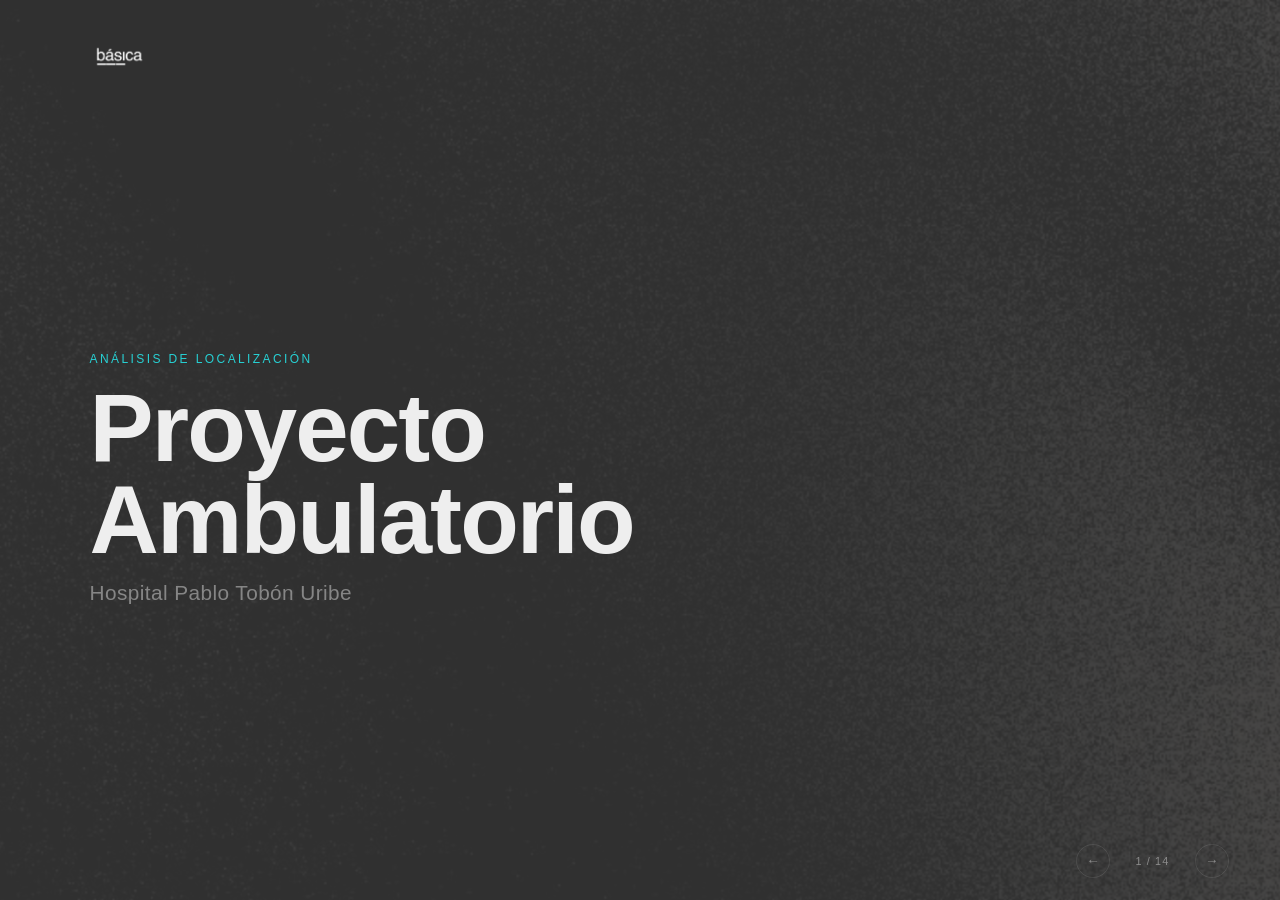
==== Clientes/HPTU/Presentaciones/expansion-pablo-tobon-uribe/index.html @ 0201bbce "feat(hptu): presentación Proyecto Ambulatorio con marca Básica 14 slides: portada, objetivo, context" ====
<!DOCTYPE html>
<html lang="es">
<head>
  <meta charset="UTF-8">
  <meta name="viewport" content="width=device-width, initial-scale=1.0">
  <title>Proyecto Ambulatorio — Hospital Pablo Tobón Uribe</title>
  <link rel="stylesheet" href="styles.css">
</head>
<body>

  <div class="presentation" id="presentation">

    <!-- SLIDE 0: PORTADA -->
    <section class="slide slide--cover">
      <div class="cover-bg"></div>
      <div class="slide__inner">
        <img class="logo" src="logo-basica.png" alt="Básica">
        <div class="cover-content">
          <p class="cover-tag">Análisis de Localización</p>
          <h1 class="cover-title">Proyecto<br>Ambulatorio</h1>
          <p class="cover-subtitle">Hospital Pablo Tobón Uribe</p>
        </div>
      </div>
    </section>

    <!-- SLIDE 1: OBJETIVO -->
    <section class="slide slide--dark">
      <div class="slide__inner">
        <div class="slide-label">Objetivo</div>
        <p class="slide-body">
          Determinar las <span class="accent">micro-zonas más idóneas</span> dentro del Valle de Aburrá para la sede ambulatoria del Hospital Pablo Tobón Uribe.
        </p>
        <div class="bullets">
          <div class="bullet">
            <span class="bullet-marker">—</span>
            <span>Foco en segmentos socioeconómicos <strong>5 y 6</strong></span>
          </div>
          <div class="bullet">
            <span class="bullet-marker">—</span>
            <span>Sede ambulatoria: <strong>imágenes diagnósticas, toma de muestras y laboratorio clínico</strong></span>
          </div>
        </div>
      </div>
    </section>

    <!-- SLIDE 2: CONTEXTO -->
    <section class="slide slide--dark">
      <div class="slide__inner">
        <div class="slide-label">Contexto</div>
        <h2 class="slide-title">Medellín</h2>
        <div class="stats-grid">
          <div class="stat-block">
            <p class="stat-label">Estratos objetivo</p>
            <p class="stat-value accent">5 y 6</p>
          </div>
          <div class="stat-block">
            <p class="stat-label">Habitantes estratos 5–6</p>
            <p class="stat-value accent">—</p>
            <p class="stat-note">[dato por completar]</p>
          </div>
          <div class="stat-block">
            <p class="stat-label">Predios analizados</p>
            <p class="stat-value accent">—</p>
            <p class="stat-note">[dato por completar]</p>
          </div>
          <div class="stat-block">
            <p class="stat-label">Índice IRS</p>
            <p class="stat-value accent">0–100</p>
            <p class="stat-note">Puntuación compuesta<br>de 5 variables ponderadas</p>
          </div>
        </div>
      </div>
    </section>

    <!-- SLIDE 3: FÓRMULA -->
    <section class="slide slide--dark">
      <div class="slide__inner">
        <div class="slide-label">Metodología</div>
        <h2 class="slide-title">Cada zona recibe un puntaje de 0 a 100</h2>
        <div class="formula-block">
          <p class="formula-eq">Score&nbsp;=&nbsp;<span class="accent">A×25</span> + <span class="accent">D×25</span> + <span class="accent">C×20</span> + <span class="accent">E×15</span> + <span class="accent">Vis×15</span></p>
        </div>
        <div class="variables-grid">
          <div class="var-row">
            <span class="var-label accent">A</span>
            <span class="var-weight">25%</span>
            <div class="var-info">
              <strong>Accesibilidad</strong>
              <span>¿Qué tan fácil es llegar?</span>
            </div>
          </div>
          <div class="var-row">
            <span class="var-label accent">D</span>
            <span class="var-weight">25%</span>
            <div class="var-info">
              <strong>Demanda</strong>
              <span>¿Hay gente que necesite servicios ambulatorios?</span>
            </div>
          </div>
          <div class="var-row">
            <span class="var-label accent">C</span>
            <span class="var-weight">20%</span>
            <div class="var-info">
              <strong>Competencia</strong>
              <span>¿Qué tan saturada está la zona?</span>
            </div>
          </div>
          <div class="var-row">
            <span class="var-label accent">E</span>
            <span class="var-weight">15%</span>
            <div class="var-info">
              <strong>Esperas Productivas</strong>
              <span>¿Qué retail y servicios hay alrededor?</span>
            </div>
          </div>
          <div class="var-row">
            <span class="var-label accent">Vis</span>
            <span class="var-weight">15%</span>
            <div class="var-info">
              <strong>Visibilidad</strong>
              <span>¿Cuánta gente pasa y ve la sede?</span>
            </div>
          </div>
        </div>
      </div>
    </section>

    <!-- SLIDE 4: RESULTADO MODELO 1 -->
    <section class="slide slide--dark">
      <div class="slide__inner slide__inner--compact">
        <div class="slide-label">Resultado</div>
        <h2 class="slide-title">Puntuación por zona — Modelo 1</h2>
        <table class="score-table">
          <thead>
            <tr>
              <th>Zona</th>
              <th class="accent">A<br><small>25%</small></th>
              <th class="accent">D<br><small>25%</small></th>
              <th class="accent">C<br><small>20%</small></th>
              <th class="accent">E<br><small>15%</small></th>
              <th class="accent">Vis<br><small>15%</small></th>
              <th>Total</th>
            </tr>
          </thead>
          <tbody>
            <tr class="row--highlight">
              <td>1. Las Palmas Bajo</td>
              <td>92</td><td>93</td><td>78</td><td>88</td><td>85</td>
              <td class="total accent-bold">88</td>
            </tr>
            <tr>
              <td>2. Palmas Medio</td>
              <td>85</td><td>91</td><td>65</td><td>55</td><td>78</td>
              <td class="total">77</td>
            </tr>
            <tr>
              <td>3. Envigado–Zúñiga</td>
              <td>75</td><td>80</td><td>62</td><td>72</td><td>78</td>
              <td class="total">74</td>
            </tr>
            <tr>
              <td>4. Milla de Oro</td>
              <td>55</td><td>95</td><td>35</td><td>92</td><td>73</td>
              <td class="total">73</td>
            </tr>
            <tr>
              <td>5. Nuevo Poblado–Itagüí</td>
              <td>82</td><td>68</td><td>52</td><td>55</td><td>80</td>
              <td class="total">68</td>
            </tr>
            <tr>
              <td>6. Las Palmas Alto</td>
              <td>42</td><td>52</td><td>90</td><td>20</td><td>30</td>
              <td class="total total--low">49</td>
            </tr>
          </tbody>
        </table>
        <p class="table-note">Las Palmas Bajo lidera con <span class="accent">88/100</span>. Palmas Medio es #2 (77). Envigado #3 (74). Milla de Oro baja al #4 por su competencia feroz y baja accesibilidad.</p>
      </div>
    </section>

    <!-- SLIDE 5: ACCESIBILIDAD -->
    <section class="slide slide--dark">
      <div class="slide__inner slide__inner--split">
        <div class="split-col">
          <div class="slide-label">Accesibilidad</div>
          <h2 class="slide-title">Congestión vial<br>en hora pico</h2>
          <div class="speed-block">
            <div class="speed-item">
              <p class="speed-label">Av. El Poblado</p>
              <p class="speed-value speed--slow">18,0<span class="speed-unit"> km/h</span></p>
              <p class="speed-desc">congestión severa</p>
            </div>
            <div class="speed-item">
              <p class="speed-label">Av. Las Palmas</p>
              <p class="speed-value accent">36,1<span class="speed-unit"> km/h</span></p>
              <p class="speed-desc">el doble de rápido</p>
            </div>
          </div>
        </div>
        <div class="split-col">
          <p class="split-label">¿Cuánto me demoro en carro a Palmas Bajo?</p>
          <table class="data-table">
            <thead>
              <tr><th>Origen</th><th>Tiempo</th></tr>
            </thead>
            <tbody>
              <tr><td>Milla de Oro</td><td class="accent">15,4 min</td></tr>
              <tr><td>El Poblado (Parque)</td><td class="accent">17,7 min</td></tr>
              <tr><td>Envigado Centro</td><td class="accent">24,8 min</td></tr>
              <tr><td>Laureles</td><td class="accent">32,3 min</td></tr>
              <tr><td>Itagüí Centro</td><td class="accent">33,4 min</td></tr>
            </tbody>
          </table>
          <p class="source">Fuente: Google Routes + Mapbox</p>
        </div>
      </div>
    </section>

    <!-- SLIDE 6: DEMANDA -->
    <section class="slide slide--dark">
      <div class="slide__inner">
        <div class="slide-label">Demanda</div>
        <h2 class="slide-title">Crecimiento y mercado</h2>
        <div class="demand-grid">
          <div class="demand-block">
            <p class="demand-label">Valle de Aburrá a 2037</p>
            <p class="demand-value accent">+152k</p>
            <p class="demand-sub">habitantes nuevos</p>
            <div class="demand-detail">
              <span>El Poblado <strong class="accent">+21%</strong></span>
              <span>Envigado <strong class="accent">+17%</strong></span>
              <span>Sabaneta <strong class="accent">+19%</strong></span>
            </div>
          </div>
          <div class="demand-block">
            <p class="demand-label">Prepagada Antioquia</p>
            <p class="demand-value accent">1,4M</p>
            <p class="demand-sub">afiliados · crecimiento <span class="accent">+37%</span> (2022–2025)</p>
            <p class="demand-revenue">Revenue/año <span class="accent">COP $7,2 billones</span></p>
          </div>
          <div class="demand-block">
            <p class="demand-label">Cirugía ambulatoria Colombia</p>
            <p class="demand-value accent">490.944</p>
            <p class="demand-sub">procedimientos/año</p>
            <p class="demand-revenue"><span class="accent">80%</span> de las cirugías son ambulatorias</p>
          </div>
        </div>
      </div>
    </section>

    <!-- SLIDE 7: COMPETENCIA -->
    <section class="slide slide--dark">
      <div class="slide__inner">
        <div class="slide-label">Competencia</div>
        <h2 class="slide-title">Actores en la zona</h2>
        <div class="competitor-list">
          <div class="competitor-item">
            <span class="bullet-marker accent">—</span>
            <span><strong>Cedimed</strong> — Almacentro, Intermedios, Oviedo, Tesoro</span>
          </div>
          <div class="competitor-item">
            <span class="bullet-marker accent">—</span>
            <span><strong>Ciudad del Río</strong> — sin tomógrafo</span>
          </div>
          <div class="competitor-item">
            <span class="bullet-marker accent">—</span>
            <span><strong>Sura</strong> — Industriales, La Frontera y otra sede</span>
          </div>
          <div class="competitor-item">
            <span class="bullet-marker accent">—</span>
            <span><strong>Tu Diagnóstico</strong></span>
          </div>
          <div class="competitor-item">
            <span class="bullet-marker accent">—</span>
            <span><strong>Las Américas</strong> — sedes ambulatorias</span>
          </div>
          <div class="competitor-item">
            <span class="bullet-marker accent">—</span>
            <span><strong>El Rosario</strong></span>
          </div>
          <div class="competitor-item">
            <span class="bullet-marker accent">—</span>
            <span><strong>Clínica Las Vegas</strong></span>
          </div>
          <div class="competitor-item">
            <span class="bullet-marker accent">—</span>
            <span><strong>Clínica Medellín</strong></span>
          </div>
          <div class="competitor-item">
            <span class="bullet-marker accent">—</span>
            <span><strong>Pro Diagnóstico</strong> — del doctor Cruz</span>
          </div>
        </div>
      </div>
    </section>

    <!-- SLIDE 8: ESPERAS PRODUCTIVAS -->
    <section class="slide slide--dark">
      <div class="slide__inner slide__inner--split">
        <div class="split-col">
          <div class="slide-label">Esperas Productivas</div>
          <h2 class="slide-title">¿Cuántos lugares a 500 m para hacer espera productiva?</h2>
          <p class="source" style="margin-top:0.5rem;">Datos reales Google Places (500 m)</p>
        </div>
        <div class="split-col">
          <table class="data-table data-table--centered">
            <thead>
              <tr>
                <th>Categoría</th>
                <th class="accent">Palmas Bajo</th>
                <th>Milla de Oro</th>
              </tr>
            </thead>
            <tbody>
              <tr><td>Gastronomía</td><td class="accent">75</td><td>80</td></tr>
              <tr><td>Bienestar</td><td class="accent">55</td><td>54</td></tr>
              <tr><td>Retail</td><td class="accent">31</td><td>57</td></tr>
              <tr><td>Financiero</td><td class="accent">13</td><td>40</td></tr>
              <tr><td>Farmacias</td><td class="accent">11</td><td>23</td></tr>
              <tr class="row--total">
                <td><strong>Total POIs</strong></td>
                <td class="accent"><strong>281</strong></td>
                <td><strong>396</strong></td>
              </tr>
            </tbody>
          </table>
        </div>
      </div>
    </section>

    <!-- SLIDE 9: VISIBILIDAD -->
    <section class="slide slide--dark">
      <div class="slide__inner slide__inner--split">
        <div class="split-col">
          <div class="slide-label">Visibilidad</div>
          <h2 class="slide-title">Tráfico vehicular diario</h2>
          <table class="data-table">
            <thead><tr><th>Corredor</th><th>Veh/día</th></tr></thead>
            <tbody>
              <tr><td>Av. Las Palmas</td><td class="accent">42.000</td></tr>
              <tr><td>Túnel de Oriente</td><td class="accent">18.000</td></tr>
              <tr><td>Vía Santa Elena</td><td class="accent">8.000</td></tr>
            </tbody>
          </table>
          <p class="callout">Palmas es un corredor <span class="accent">sin pico y placa</span></p>
        </div>
        <div class="split-col">
          <p class="split-label">Proxy de tráfico peatonal<br>POIs en 50 m de vías principales (Google Places)</p>
          <table class="data-table">
            <thead><tr><th>Zona</th><th>POIs/calle</th></tr></thead>
            <tbody>
              <tr><td>Envigado</td><td class="accent">100</td></tr>
              <tr><td>Milla de Oro</td><td class="accent">61</td></tr>
              <tr><td>Palmas Bajo</td><td class="accent">53</td></tr>
              <tr><td>N. Poblado</td><td class="accent">53</td></tr>
              <tr><td>LP Alto</td><td>8</td></tr>
            </tbody>
          </table>
        </div>
      </div>
    </section>

    <!-- SLIDE 10: PRUEBA ÁCIDA -->
    <section class="slide slide--dark">
      <div class="slide__inner slide__inner--split" style="align-items:stretch; gap: clamp(2rem,4vw,4rem);">
        <div class="split-col" style="justify-content:center; gap:1.4rem;">
          <div class="slide-label">Robustez</div>
          <h2 class="slide-title">¿Qué tan robusto<br>es el ranking?</h2>
          <p class="slide-intro">Probamos <span class="accent">6.891 combinaciones</span> de pesos (cada variable entre 5% y 35%) con 6 zonas y 5 variables</p>
          <div class="acid-grid">
            <div class="acid-row acid-row--header">
              <span>Pregunta</span><span>Resultado</span><span>Interpretación</span>
            </div>
            <div class="acid-row">
              <span>¿LP Bajo pierde el #1?</span>
              <span class="accent"><strong>Casi nunca (0,7%)</strong></span>
              <span>Es #1 en el 99,3% de los escenarios</span>
            </div>
            <div class="acid-row">
              <span>¿Milla de Oro es top-2?</span>
              <span class="accent">48% de las veces</span>
              <span>#2 cuando Dem, Esp o Vis pesan más</span>
            </div>
            <div class="acid-row">
              <span>¿Quién desplaza a MdO?</span>
              <span class="accent">Palmas Medio o Envigado</span>
              <span>Cuando Acc o Comp pesan más</span>
            </div>
          </div>
        </div>
        <div class="split-col" style="justify-content:center; gap:1rem; border-left:1px solid var(--border); padding-left: clamp(1.5rem,3vw,3rem);">
          <p class="scenarios-title" style="font-size:0.68rem;">Escenarios clave — qué pasa si una variable domina</p>
          <table class="data-table data-table--scenarios">
            <thead>
              <tr><th>Si priorizamos…</th><th>#1</th><th>#2</th><th>#3</th><th>#4</th></tr>
            </thead>
            <tbody>
              <tr><td>Base (25/25/20/15/15)</td><td class="accent">LP Bajo (88)</td><td>P. Medio (77)</td><td>Envigado (74)</td><td>MdO (73)</td></tr>
              <tr><td>Demanda (35%)</td><td class="accent">LP Bajo (88)</td><td>MdO (79)</td><td>P. Medio (78)</td><td>Envigado (74)</td></tr>
              <tr><td>Accesibilidad (35%)</td><td class="accent">LP Bajo (88)</td><td>P. Medio (77)</td><td>Envigado (74)</td><td>MdO (68)</td></tr>
              <tr><td>Competencia (35%)</td><td class="accent">LP Bajo (85)</td><td>P. Medio (73)</td><td>Envigado (71)</td><td>MdO (63)</td></tr>
              <tr><td>Esperas Prod. (35%)</td><td class="accent">LP Bajo (87)</td><td>P. Medio (73)</td><td>Envigado (72)</td><td>—</td></tr>
              <tr><td>Visibilidad (35%)</td><td class="accent">LP Bajo (87)</td><td>MdO (79)</td><td>P. Medio (74)</td><td>Envigado (73)</td></tr>
            </tbody>
          </table>
          <p class="conclusion-note"><span class="accent">LP Bajo es #1 en 99,3% de escenarios.</span> Palmas Medio y Milla de Oro compiten por el #2 según los pesos.</p>
        </div>
      </div>
    </section>

    <!-- SLIDE 11: MODELO 2 -->
    <section class="slide slide--dark">
      <div class="slide__inner slide__inner--compact">
        <div class="slide-label">Modelo 2</div>
        <h2 class="slide-title">¿Y si priman visibilidad y esperas?</h2>
        <p class="slide-intro">Ponderando <span class="accent">Competencia (25%)</span>, <span class="accent">Visibilidad (30%)</span>, <span class="accent">Esperas (25%)</span> más alto — Acc y Dem bajan a 10%</p>
        <table class="score-table">
          <thead>
            <tr>
              <th>Zona</th>
              <th>Modelo 1<br><small>25/25/20/15/15</small></th>
              <th>Modelo 2<br><small>10/10/25/25/30</small></th>
              <th>Cambio</th>
            </tr>
          </thead>
          <tbody>
            <tr class="row--highlight">
              <td>Las Palmas Bajo</td>
              <td><span class="accent">88</span> <span class="rank">(#1)</span></td>
              <td><span class="accent">84</span> <span class="rank">(#1)</span></td>
              <td class="change-stable">Se mantiene #1</td>
            </tr>
            <tr>
              <td>Milla de Oro</td>
              <td>73 <span class="rank">(#4)</span></td>
              <td><span class="accent">78</span> <span class="rank">(#2)</span></td>
              <td class="change-up">↑ Sube a #2</td>
            </tr>
            <tr>
              <td>Envigado</td>
              <td>74 <span class="rank">(#3)</span></td>
              <td>72 <span class="rank">(#3)</span></td>
              <td>Se mantiene #3</td>
            </tr>
            <tr>
              <td>Palmas Medio</td>
              <td>77 <span class="rank">(#2)</span></td>
              <td>70 <span class="rank">(#4)</span></td>
              <td class="change-down">↓ Baja dos posiciones</td>
            </tr>
            <tr>
              <td>N. Poblado</td>
              <td>68 <span class="rank">(#5)</span></td>
              <td>66 <span class="rank">(#5)</span></td>
              <td class="dim">Estable</td>
            </tr>
            <tr>
              <td>LP Alto</td>
              <td>49 <span class="rank">(#6)</span></td>
              <td>46 <span class="rank">(#6)</span></td>
              <td class="dim">Estable</td>
            </tr>
          </tbody>
        </table>
        <p class="table-note"><span class="accent">Palmas Bajo se mantiene #1 en ambos modelos.</span> Milla de Oro sube de #4 a #2 por su mayor densidad de servicios caminables (396 POIs vs 281). La decisión es: ¿priman los fundamentos (accesibilidad, demanda) o la experiencia (visibilidad, esperas)?</p>
      </div>
    </section>

    <!-- SLIDE 12: ZONA SEGMENTADA -->
    <section class="slide slide--dark">
      <div class="slide__inner slide__inner--split" style="gap:0; padding:0;">

        <!-- Columna izquierda: mapa con título encima -->
        <div class="map-col">
          <div class="map-title-overlay">
            <p class="slide-label" style="color:var(--accent);">Zona Recomendada</p>
            <h2 class="map-title">Zona Sugerida</h2>
          </div>
          <img class="map-img" src="mapa-zona.png" alt="Mapa Las Palmas Bajo">
        </div>

        <!-- Columna derecha: espacio para datos de Cristian -->
        <div class="map-data-col">
          <p class="slide-label">Datos de zona</p>
          <div class="map-data-placeholder">
            <p>[datos por completar]</p>
          </div>
        </div>

      </div>
    </section>

    <!-- SLIDE 13: CIERRE -->
    <section class="slide slide--cover">
      <div class="cover-bg"></div>
      <div class="slide__inner">
        <img class="logo" src="logo-basica.png" alt="Básica">
        <div class="cover-content">
          <p class="cover-tag">Hospital Pablo Tobón Uribe</p>
          <h2 class="cover-title" style="font-size: clamp(2.2rem, 5vw, 4.5rem);">Proyecto<br>Ambulatorio</h2>
          <p class="cover-subtitle">Análisis de Localización · Valle de Aburrá</p>
        </div>
      </div>
    </section>

  </div><!-- /presentation -->

  <nav class="slide-nav">
    <button class="nav-btn" id="prevBtn">←</button>
    <span class="nav-counter" id="navCounter">1 / 14</span>
    <button class="nav-btn" id="nextBtn">→</button>
  </nav>

  <script src="script.js"></script>
</body>
</html>
---- Clientes/HPTU/Presentaciones/expansion-pablo-tobon-uribe/styles.css ----
/* ============================================
   PROYECTO AMBULATORIO — HPTU
   Marca: Básica
   ============================================ */

@font-face {
  font-family: 'HelveticaNeue';
  src: url('../../../Adquisicion/Tipografias/HelveticaNeue.ttc') format('truetype');
}

*, *::before, *::after {
  box-sizing: border-box;
  margin: 0;
  padding: 0;
}

:root {
  --dark:   #393939;
  --accent: #27D1D4;
  --light:  #EEEEEE;
  --dim:    rgba(238, 238, 238, 0.45);
  --border: rgba(238, 238, 238, 0.10);
}

html, body {
  width: 100%;
  height: 100%;
  overflow: hidden;
  background: var(--dark);
  font-family: 'HelveticaNeue', 'Helvetica Neue', Helvetica, Arial, sans-serif;
  color: var(--light);
}

/* ============================================
   PRESENTATION WRAPPER
   ============================================ */
.presentation {
  display: flex;
  width: 100%;
  height: 100svh;
  transition: transform 0.52s cubic-bezier(0.77, 0, 0.175, 1);
  will-change: transform;
}

/* ============================================
   SLIDES
   ============================================ */
.slide {
  flex: 0 0 100vw;
  width: 100vw;
  height: 100svh;
  overflow: hidden;
  position: relative;
  display: flex;
  align-items: stretch;
  background: var(--dark);
}

.slide__inner {
  width: 100%;
  padding: clamp(2rem, 4.5vh, 3.5rem) clamp(2.5rem, 7vw, 6rem);
  display: flex;
  flex-direction: column;
  justify-content: center;
  gap: 1.6rem;
  overflow: hidden;
}

.slide__inner--compact {
  gap: 0.9rem;
}

.slide__inner--split {
  flex-direction: row;
  align-items: center;
  gap: clamp(2rem, 5vw, 5rem);
}

.split-col {
  flex: 1;
  display: flex;
  flex-direction: column;
  justify-content: center;
  gap: 1.2rem;
}

/* ============================================
   COVER
   ============================================ */
.slide--cover {
  background: var(--dark);
}

.cover-bg {
  position: absolute;
  inset: 0;
  background-image: url('../../../Adquisicion/Texturas/10.png');
  background-size: cover;
  background-position: center;
  opacity: 0.15;
  z-index: 0;
}

.slide--cover .slide__inner {
  position: relative;
  z-index: 1;
  justify-content: space-between;
}

.logo {
  height: clamp(26px, 3.5vh, 42px);
  width: auto;
  object-fit: contain;
  object-position: left;
}

.cover-content {
  flex: 1;
  display: flex;
  flex-direction: column;
  justify-content: center;
  gap: 1rem;
}

.cover-tag {
  font-size: clamp(0.62rem, 1vw, 0.75rem);
  letter-spacing: 0.2em;
  text-transform: uppercase;
  color: var(--accent);
}

.cover-title {
  font-size: clamp(3rem, 7.5vw, 6.5rem);
  font-weight: 700;
  line-height: 0.95;
  color: var(--light);
  letter-spacing: -0.02em;
}

.cover-subtitle {
  font-size: clamp(0.9rem, 1.8vw, 1.3rem);
  color: var(--dim);
  font-weight: 300;
  letter-spacing: 0.02em;
}

/* ============================================
   SLIDE ANATOMY
   ============================================ */
.slide-label {
  font-size: clamp(0.58rem, 0.85vw, 0.72rem);
  letter-spacing: 0.2em;
  text-transform: uppercase;
  color: var(--accent);
}

.slide-title {
  font-size: clamp(1.5rem, 3vw, 2.4rem);
  font-weight: 700;
  line-height: 1.1;
  color: var(--light);
  letter-spacing: -0.01em;
}

.slide-body {
  font-size: clamp(1rem, 1.8vw, 1.35rem);
  line-height: 1.65;
  color: var(--light);
  max-width: 70ch;
}

.slide-intro {
  font-size: clamp(0.8rem, 1.2vw, 0.95rem);
  line-height: 1.55;
  color: var(--dim);
}

.split-label {
  font-size: clamp(0.72rem, 1.1vw, 0.88rem);
  color: var(--dim);
  font-weight: 300;
  line-height: 1.45;
}

/* ============================================
   UTILITIES
   ============================================ */
.accent      { color: var(--accent); }
.dim         { color: var(--dim); }

.accent-bold {
  color: var(--accent);
  font-weight: 700;
  font-size: 1.05em;
}

/* ============================================
   BULLETS
   ============================================ */
.bullets {
  display: flex;
  flex-direction: column;
  gap: 1rem;
}

.bullet {
  display: flex;
  gap: 1rem;
  font-size: clamp(0.92rem, 1.5vw, 1.1rem);
  line-height: 1.55;
}

.bullet-marker {
  flex-shrink: 0;
}

.bullet strong {
  color: var(--light);
}

/* ============================================
   STATS GRID — Contexto
   ============================================ */
.stats-grid {
  display: grid;
  grid-template-columns: repeat(4, 1fr);
  gap: 1.8rem;
}

.stat-block {
  border-top: 1px solid var(--border);
  padding-top: 1rem;
  display: flex;
  flex-direction: column;
  gap: 0.35rem;
}

.stat-label {
  font-size: clamp(0.65rem, 0.95vw, 0.75rem);
  text-transform: uppercase;
  letter-spacing: 0.1em;
  color: var(--dim);
  line-height: 1.4;
}

.stat-value {
  font-size: clamp(2rem, 4.5vw, 3.2rem);
  font-weight: 700;
  line-height: 1;
}

.stat-note {
  font-size: 0.68rem;
  color: var(--dim);
  font-style: italic;
  line-height: 1.4;
}

/* ============================================
   FORMULA
   ============================================ */
.formula-block {
  background: rgba(39, 209, 212, 0.06);
  border-left: 3px solid var(--accent);
  padding: 1rem 1.6rem;
  border-radius: 2px;
}

.formula-eq {
  font-size: clamp(0.95rem, 1.8vw, 1.3rem);
  font-weight: 500;
  letter-spacing: 0.02em;
  color: var(--light);
}

.variables-grid {
  display: flex;
  flex-direction: column;
  gap: 0;
}

.var-row {
  display: flex;
  align-items: baseline;
  gap: 1.2rem;
  padding: 0.55rem 0;
  border-bottom: 1px solid var(--border);
}

.var-label {
  font-size: 1rem;
  font-weight: 700;
  min-width: 2.5rem;
}

.var-weight {
  font-size: 0.72rem;
  color: var(--dim);
  min-width: 2.5rem;
  text-align: right;
}

.var-info {
  display: flex;
  gap: 0.8rem;
  font-size: clamp(0.78rem, 1.2vw, 0.88rem);
}

.var-info strong {
  color: var(--light);
  min-width: 12rem;
  flex-shrink: 0;
}

.var-info span {
  color: var(--dim);
}

/* ============================================
   SCORE TABLE — Modelos
   ============================================ */
.score-table {
  width: 100%;
  border-collapse: collapse;
  font-size: clamp(0.72rem, 1.15vw, 0.88rem);
}

.score-table th,
.score-table td {
  padding: 0.55rem 0.75rem;
  text-align: center;
  border-bottom: 1px solid var(--border);
}

.score-table th:first-child,
.score-table td:first-child {
  text-align: left;
}

.score-table td:last-child {
  text-align: left;
}

.score-table thead th {
  color: var(--dim);
  font-size: 0.68rem;
  text-transform: uppercase;
  letter-spacing: 0.08em;
  padding-bottom: 0.7rem;
}

.score-table thead th.accent {
  color: var(--accent);
}

.score-table thead th small {
  display: block;
  font-size: 0.62rem;
  color: var(--dim);
  font-weight: 400;
}

.row--highlight td:first-child {
  color: var(--accent);
  font-weight: 600;
}

.total {
  font-weight: 700;
}

.total--low {
  color: var(--dim);
}

.rank {
  font-size: 0.72em;
  color: var(--dim);
}

.change-stable { color: var(--accent); }
.change-up     { color: var(--accent); }
.change-down   { color: var(--dim); }

.table-note {
  font-size: clamp(0.68rem, 0.98vw, 0.8rem);
  color: var(--dim);
  line-height: 1.55;
}

/* ============================================
   DATA TABLE — general
   ============================================ */
.data-table {
  width: 100%;
  border-collapse: collapse;
  font-size: clamp(0.75rem, 1.15vw, 0.9rem);
}

.data-table th,
.data-table td {
  padding: 0.52rem 0.75rem;
  border-bottom: 1px solid var(--border);
  text-align: left;
}

.data-table th {
  color: var(--dim);
  font-size: 0.68rem;
  text-transform: uppercase;
  letter-spacing: 0.1em;
  padding-bottom: 0.55rem;
}

.data-table td:last-child,
.data-table th:last-child {
  text-align: right;
  font-weight: 600;
}

.data-table--centered th,
.data-table--centered td {
  text-align: center;
}

.data-table--centered th:first-child,
.data-table--centered td:first-child {
  text-align: left;
}

.data-table--scenarios {
  font-size: clamp(0.65rem, 0.95vw, 0.78rem);
}

.data-table--scenarios td:first-child {
  color: var(--dim);
}

.data-table--scenarios td:last-child,
.data-table--scenarios th:last-child {
  text-align: center;
  font-weight: 400;
}

.data-table--scenarios td:nth-child(2),
.data-table--scenarios th:nth-child(2) {
  font-weight: 600;
  text-align: center;
}

.row--total td {
  border-top: 1px solid var(--border);
  padding-top: 0.65rem;
}

/* ============================================
   SPEED BLOCKS — Accesibilidad
   ============================================ */
.speed-block {
  display: flex;
  gap: 2.5rem;
}

.speed-item {
  display: flex;
  flex-direction: column;
  gap: 0.3rem;
}

.speed-label {
  font-size: 0.72rem;
  text-transform: uppercase;
  letter-spacing: 0.1em;
  color: var(--dim);
}

.speed-value {
  font-size: clamp(1.8rem, 3.8vw, 3rem);
  font-weight: 700;
  line-height: 1;
}

.speed-unit {
  font-size: 0.45em;
  font-weight: 400;
  color: var(--dim);
}

.speed--slow {
  color: var(--dim);
}

.speed-desc {
  font-size: 0.72rem;
  color: var(--dim);
}

/* ============================================
   SOURCE / CALLOUT
   ============================================ */
.source {
  font-size: 0.65rem;
  color: var(--dim);
  letter-spacing: 0.05em;
}

.callout {
  font-size: clamp(0.8rem, 1.2vw, 0.92rem);
  color: var(--light);
  line-height: 1.5;
  border-left: 2px solid var(--accent);
  padding-left: 0.85rem;
}

/* ============================================
   DEMAND GRID
   ============================================ */
.demand-grid {
  display: grid;
  grid-template-columns: repeat(3, 1fr);
  gap: 2.5rem;
}

.demand-block {
  border-top: 1px solid var(--border);
  padding-top: 1rem;
  display: flex;
  flex-direction: column;
  gap: 0.3rem;
}

.demand-label {
  font-size: 0.68rem;
  text-transform: uppercase;
  letter-spacing: 0.1em;
  color: var(--dim);
}

.demand-value {
  font-size: clamp(2.2rem, 4.5vw, 3.5rem);
  font-weight: 700;
  line-height: 1;
}

.demand-sub {
  font-size: 0.75rem;
  color: var(--dim);
  line-height: 1.45;
}

.demand-detail {
  display: flex;
  flex-direction: column;
  gap: 0.2rem;
  margin-top: 0.5rem;
  font-size: 0.78rem;
  color: var(--dim);
}

.demand-revenue {
  margin-top: 0.4rem;
  font-size: 0.8rem;
  color: var(--dim);
}

/* ============================================
   COMPETITOR LIST
   ============================================ */
.competitor-list {
  display: grid;
  grid-template-columns: 1fr 1fr;
  gap: 0 4rem;
}

.competitor-item {
  display: flex;
  gap: 0.9rem;
  font-size: clamp(0.82rem, 1.25vw, 0.95rem);
  color: var(--light);
  line-height: 1.4;
  padding: 0.45rem 0;
  border-bottom: 1px solid var(--border);
}

.competitor-item strong {
  color: var(--accent);
}

/* ============================================
   ACID TEST
   ============================================ */
.acid-grid {
  display: flex;
  flex-direction: column;
  gap: 0;
}

.acid-row {
  display: grid;
  grid-template-columns: 2fr 1.4fr 2.8fr;
  gap: 1.2rem;
  padding: 0.52rem 0;
  border-bottom: 1px solid var(--border);
  font-size: clamp(0.72rem, 1.05vw, 0.85rem);
  align-items: center;
}

.acid-row--header {
  color: var(--dim);
  font-size: 0.62rem;
  text-transform: uppercase;
  letter-spacing: 0.12em;
  padding-bottom: 0.4rem;
}

.scenarios {
  display: flex;
  flex-direction: column;
  gap: 0.4rem;
}

.scenarios-title {
  font-size: 0.62rem;
  text-transform: uppercase;
  letter-spacing: 0.14em;
  color: var(--dim);
}

.conclusion-note {
  font-size: clamp(0.68rem, 0.98vw, 0.8rem);
  color: var(--dim);
  line-height: 1.55;
}

/* ============================================
   SLIDE 12 — MAPA + DATOS
   ============================================ */
.map-col {
  flex: 1.2;
  position: relative;
  display: flex;
  flex-direction: column;
  overflow: hidden;
}

.map-title-overlay {
  position: absolute;
  top: 0;
  left: 0;
  right: 0;
  z-index: 2;
  padding: clamp(1.5rem, 3vh, 2.5rem) clamp(2rem, 4vw, 3.5rem);
  background: linear-gradient(to bottom, rgba(57,57,57,0.92) 60%, transparent);
  display: flex;
  flex-direction: column;
  gap: 0.4rem;
}

.map-title {
  font-size: clamp(1.4rem, 2.8vw, 2.2rem);
  font-weight: 700;
  line-height: 1.1;
  color: var(--light);
  letter-spacing: -0.01em;
}

.map-img {
  width: 100%;
  height: 100%;
  object-fit: cover;
  object-position: center;
  display: block;
}

.map-data-col {
  flex: 0.8;
  display: flex;
  flex-direction: column;
  gap: 1.2rem;
  padding: clamp(2rem, 4vh, 3.5rem) clamp(2rem, 3.5vw, 3rem);
  border-left: 1px solid var(--border);
  justify-content: center;
}

.map-data-placeholder {
  flex: 1;
  border: 1px dashed var(--border);
  border-radius: 4px;
  display: flex;
  align-items: center;
  justify-content: center;
  color: var(--dim);
  font-size: 0.85rem;
  max-height: 70vh;
}

/* ============================================
   PLACEHOLDER
   ============================================ */
.placeholder-map {
  flex: 1;
  border: 1px dashed var(--border);
  border-radius: 4px;
  display: flex;
  flex-direction: column;
  align-items: center;
  justify-content: center;
  gap: 0.5rem;
  color: var(--dim);
  font-size: 0.9rem;
}

.placeholder-note {
  font-size: 0.72rem;
  color: rgba(238, 238, 238, 0.25);
}

/* ============================================
   NAVIGATION
   ============================================ */
.slide-nav {
  position: fixed;
  bottom: clamp(1.4rem, 2.5vh, 2rem);
  right: clamp(2rem, 4vw, 3.5rem);
  z-index: 100;
  display: flex;
  align-items: center;
  gap: 0.9rem;
}

.nav-btn {
  background: none;
  border: 1px solid var(--border);
  color: var(--dim);
  width: 34px;
  height: 34px;
  border-radius: 50%;
  cursor: pointer;
  font-size: 0.85rem;
  transition: border-color 0.2s, color 0.2s;
  display: flex;
  align-items: center;
  justify-content: center;
}

.nav-btn:hover {
  border-color: var(--accent);
  color: var(--accent);
}

.nav-counter {
  font-size: 0.68rem;
  color: var(--dim);
  letter-spacing: 0.1em;
  font-family: 'HelveticaNeue', sans-serif;
  min-width: 3.5rem;
  text-align: center;
}
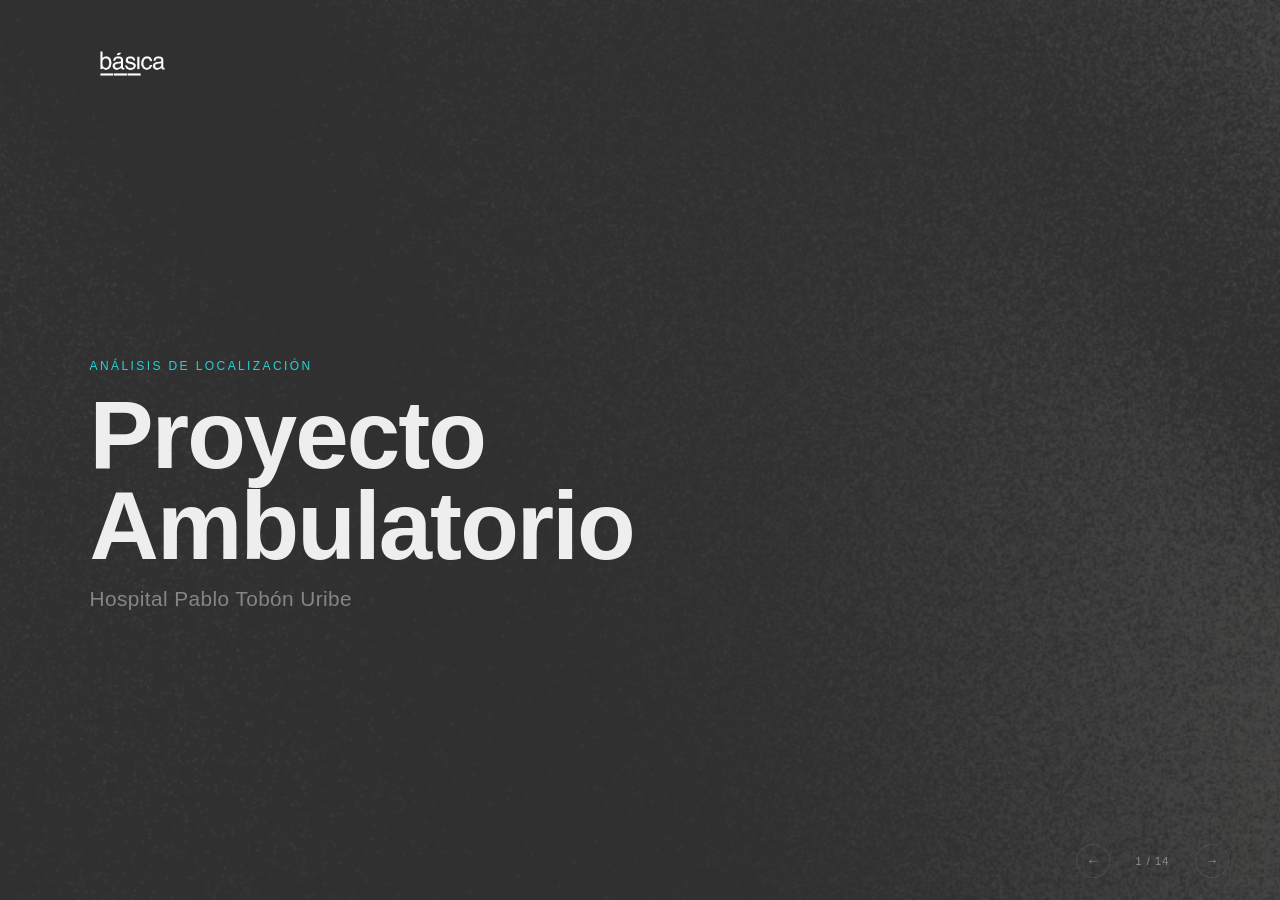
==== commit c790a602: "feat(hptu): tipografía ajustada, etiquetas héroe y mejoras de contenido - Etiquetas hero (slide-labe" ====
--- a/Clientes/HPTU/Presentaciones/expansion-pablo-tobon-uribe/index.html
+++ b/Clientes/HPTU/Presentaciones/expansion-pablo-tobon-uribe/index.html
@@ -26,7 +26,7 @@
     <!-- SLIDE 1: OBJETIVO -->
     <section class="slide slide--dark">
       <div class="slide__inner">
-        <div class="slide-label">Objetivo</div>
+        <div class="slide-label slide-label--hero">Objetivo</div>
         <p class="slide-body">
           Determinar las <span class="accent">micro-zonas más idóneas</span> dentro del Valle de Aburrá para la sede ambulatoria del Hospital Pablo Tobón Uribe.
         </p>
@@ -45,38 +45,66 @@
 
     <!-- SLIDE 2: CONTEXTO -->
     <section class="slide slide--dark">
+      <div class="slide__inner slide__inner--split">
+        <div class="split-col" style="justify-content:center; gap:1.4rem;">
+          <div class="slide-label slide-label--hero">Contexto</div>
+          <div class="funnel">
+            <div class="funnel-step" style="--fw:100%">
+              <div class="funnel-bar">
+                <span class="funnel-name">Habitantes en Medellín</span>
+                <span class="funnel-num accent">—</span>
+              </div>
+            </div>
+            <div class="funnel-chevron">↓</div>
+            <div class="funnel-step" style="--fw:82%">
+              <div class="funnel-bar">
+                <span class="funnel-name">Habitantes estratos 5 y 6</span>
+                <span class="funnel-num accent">—</span>
+              </div>
+            </div>
+            <div class="funnel-chevron">↓</div>
+            <div class="funnel-step" style="--fw:65%">
+              <div class="funnel-bar">
+                <span class="funnel-name">Barrios analizados (estratos 5 y 6)</span>
+                <span class="funnel-num accent">—</span>
+              </div>
+            </div>
+            <div class="funnel-chevron">↓</div>
+            <div class="funnel-step" style="--fw:48%">
+              <div class="funnel-bar">
+                <span class="funnel-name">Selección de barrios a analizar</span>
+                <span class="funnel-num accent">—</span>
+              </div>
+            </div>
+          </div>
+        </div>
+        <div class="split-col funnel-right">
+          <p class="slide-label">Outputs del análisis</p>
+          <div class="funnel-outputs">
+            <div class="funnel-output">
+              <span class="accent funnel-output-arrow">→</span>
+              <div>
+                <strong>Predios</strong>
+                <p class="dim">[dato por completar]</p>
+              </div>
+            </div>
+            <div class="funnel-output">
+              <span class="accent funnel-output-arrow">→</span>
+              <div>
+                <strong>Índice IRS</strong>
+                <p class="dim">Puntuación 0–100 por zona candidata</p>
+              </div>
+            </div>
+          </div>
+        </div>
+      </div>
+    </section>
+
+    <!-- SLIDE 3: FÓRMULA -->
+    <section class="slide slide--dark">
       <div class="slide__inner">
-        <div class="slide-label">Contexto</div>
-        <h2 class="slide-title">Medellín</h2>
-        <div class="stats-grid">
-          <div class="stat-block">
-            <p class="stat-label">Estratos objetivo</p>
-            <p class="stat-value accent">5 y 6</p>
-          </div>
-          <div class="stat-block">
-            <p class="stat-label">Habitantes estratos 5–6</p>
-            <p class="stat-value accent">—</p>
-            <p class="stat-note">[dato por completar]</p>
-          </div>
-          <div class="stat-block">
-            <p class="stat-label">Predios analizados</p>
-            <p class="stat-value accent">—</p>
-            <p class="stat-note">[dato por completar]</p>
-          </div>
-          <div class="stat-block">
-            <p class="stat-label">Índice IRS</p>
-            <p class="stat-value accent">0–100</p>
-            <p class="stat-note">Puntuación compuesta<br>de 5 variables ponderadas</p>
-          </div>
-        </div>
-      </div>
-    </section>
-
-    <!-- SLIDE 3: FÓRMULA -->
-    <section class="slide slide--dark">
-      <div class="slide__inner">
-        <div class="slide-label">Metodología</div>
-        <h2 class="slide-title">Cada zona recibe un puntaje de 0 a 100</h2>
+        <div class="slide-label slide-label--hero">Metodología</div>
+        <p class="slide-subtitle">Cada zona recibe un puntaje de 0 a 100</p>
         <div class="formula-block">
           <p class="formula-eq">Score&nbsp;=&nbsp;<span class="accent">A×25</span> + <span class="accent">D×25</span> + <span class="accent">C×20</span> + <span class="accent">E×15</span> + <span class="accent">Vis×15</span></p>
         </div>
@@ -144,12 +172,12 @@
           </thead>
           <tbody>
             <tr class="row--highlight">
-              <td>1. Las Palmas Bajo</td>
+              <td>1. Las Palmas Bajo<sup>*</sup></td>
               <td>92</td><td>93</td><td>78</td><td>88</td><td>85</td>
               <td class="total accent-bold">88</td>
             </tr>
             <tr>
-              <td>2. Palmas Medio</td>
+              <td>2. Palmas Medio<sup>*</sup></td>
               <td>85</td><td>91</td><td>65</td><td>55</td><td>78</td>
               <td class="total">77</td>
             </tr>
@@ -169,13 +197,14 @@
               <td class="total">68</td>
             </tr>
             <tr>
-              <td>6. Las Palmas Alto</td>
+              <td>6. Las Palmas Alto<sup>*</sup></td>
               <td>42</td><td>52</td><td>90</td><td>20</td><td>30</td>
               <td class="total total--low">49</td>
             </tr>
           </tbody>
         </table>
         <p class="table-note">Las Palmas Bajo lidera con <span class="accent">88/100</span>. Palmas Medio es #2 (77). Envigado #3 (74). Milla de Oro baja al #4 por su competencia feroz y baja accesibilidad.</p>
+        <p class="table-footnote"><sup>*</sup> <strong>Palmas Bajo:</strong> San Diego–Colegiatura &nbsp;·&nbsp; <strong>Palmas Medio:</strong> Colegiatura–conexión Balsos &nbsp;·&nbsp; <strong>Palmas Alto:</strong> conexión Balsos–Santa Helena</p>
       </div>
     </section>
 
@@ -183,8 +212,8 @@
     <section class="slide slide--dark">
       <div class="slide__inner slide__inner--split">
         <div class="split-col">
-          <div class="slide-label">Accesibilidad</div>
-          <h2 class="slide-title">Congestión vial<br>en hora pico</h2>
+          <div class="slide-label slide-label--hero">Accesibilidad</div>
+          <p class="slide-subtitle">Congestión vial en hora pico</p>
           <div class="speed-block">
             <div class="speed-item">
               <p class="speed-label">Av. El Poblado</p>
@@ -199,7 +228,7 @@
           </div>
         </div>
         <div class="split-col">
-          <p class="split-label">¿Cuánto me demoro en carro a Palmas Bajo?</p>
+          <p class="split-label split-label--strong">¿Cuánto me demoro en carro a Palmas Bajo?</p>
           <table class="data-table">
             <thead>
               <tr><th>Origen</th><th>Tiempo</th></tr>
@@ -498,7 +527,7 @@
         <img class="logo" src="logo-basica.png" alt="Básica">
         <div class="cover-content">
           <p class="cover-tag">Hospital Pablo Tobón Uribe</p>
-          <h2 class="cover-title" style="font-size: clamp(2.2rem, 5vw, 4.5rem);">Proyecto<br>Ambulatorio</h2>
+          <h2 class="cover-title">Proyecto<br>Ambulatorio</h2>
           <p class="cover-subtitle">Análisis de Localización · Valle de Aburrá</p>
         </div>
       </div>
--- a/Clientes/HPTU/Presentaciones/expansion-pablo-tobon-uribe/styles.css
+++ b/Clientes/HPTU/Presentaciones/expansion-pablo-tobon-uribe/styles.css
@@ -108,7 +108,7 @@
 }
 
 .logo {
-  height: clamp(26px, 3.5vh, 42px);
+  height: clamp(36px, 5vh, 58px);
   width: auto;
   object-fit: contain;
   object-position: left;
@@ -148,40 +148,66 @@
    SLIDE ANATOMY
    ============================================ */
 .slide-label {
-  font-size: clamp(0.58rem, 0.85vw, 0.72rem);
+  font-size: clamp(0.72rem, 1.0vw, 0.88rem);
   letter-spacing: 0.2em;
   text-transform: uppercase;
   color: var(--accent);
 }
 
+/* Etiqueta usada como título principal del slide */
+.slide-label--hero {
+  font-size: clamp(2.2rem, 4.2vw, 3.4rem);
+  font-weight: 700;
+  letter-spacing: -0.02em;
+  text-transform: none;
+  color: var(--light);
+  line-height: 1.05;
+}
+
 .slide-title {
-  font-size: clamp(1.5rem, 3vw, 2.4rem);
+  font-size: clamp(1.85rem, 3.6vw, 2.9rem);
   font-weight: 700;
   line-height: 1.1;
   color: var(--light);
   letter-spacing: -0.01em;
 }
 
+/* Subtítulo — va debajo de un slide-label--hero */
+.slide-subtitle {
+  font-size: clamp(1rem, 1.8vw, 1.35rem);
+  font-weight: 400;
+  color: var(--dim);
+  line-height: 1.3;
+}
+
 .slide-body {
-  font-size: clamp(1rem, 1.8vw, 1.35rem);
+  font-size: clamp(1.1rem, 2.2vw, 1.6rem);
   line-height: 1.65;
   color: var(--light);
   max-width: 70ch;
 }
 
 .slide-intro {
-  font-size: clamp(0.8rem, 1.2vw, 0.95rem);
+  font-size: clamp(0.9rem, 1.5vw, 1.15rem);
   line-height: 1.55;
   color: var(--dim);
 }
 
 .split-label {
-  font-size: clamp(0.72rem, 1.1vw, 0.88rem);
+  font-size: clamp(0.82rem, 1.3vw, 1rem);
   color: var(--dim);
   font-weight: 300;
   line-height: 1.45;
 }
 
+/* Subtítulo de columna con peso visual fuerte */
+.split-label--strong {
+  font-size: clamp(1rem, 1.8vw, 1.35rem);
+  font-weight: 700;
+  color: var(--light);
+  line-height: 1.3;
+}
+
 /* ============================================
    UTILITIES
    ============================================ */
@@ -200,13 +226,13 @@
 .bullets {
   display: flex;
   flex-direction: column;
+  gap: 1.2rem;
+}
+
+.bullet {
+  display: flex;
   gap: 1rem;
-}
-
-.bullet {
-  display: flex;
-  gap: 1rem;
-  font-size: clamp(0.92rem, 1.5vw, 1.1rem);
+  font-size: clamp(1rem, 1.8vw, 1.3rem);
   line-height: 1.55;
 }
 
@@ -303,7 +329,7 @@
 .var-info {
   display: flex;
   gap: 0.8rem;
-  font-size: clamp(0.78rem, 1.2vw, 0.88rem);
+  font-size: clamp(0.88rem, 1.4vw, 1.02rem);
 }
 
 .var-info strong {
@@ -322,7 +348,7 @@
 .score-table {
   width: 100%;
   border-collapse: collapse;
-  font-size: clamp(0.72rem, 1.15vw, 0.88rem);
+  font-size: clamp(0.82rem, 1.3vw, 1rem);
 }
 
 .score-table th,
@@ -338,7 +364,7 @@
 }
 
 .score-table td:last-child {
-  text-align: left;
+  text-align: center;
 }
 
 .score-table thead th {
@@ -383,9 +409,18 @@
 .change-down   { color: var(--dim); }
 
 .table-note {
-  font-size: clamp(0.68rem, 0.98vw, 0.8rem);
+  font-size: clamp(0.78rem, 1.1vw, 0.92rem);
   color: var(--dim);
   line-height: 1.55;
+}
+
+.table-footnote {
+  font-size: clamp(0.65rem, 0.9vw, 0.78rem);
+  color: var(--dim);
+  line-height: 1.5;
+  border-top: 1px solid var(--border);
+  padding-top: 0.6rem;
+  margin-top: 0.2rem;
 }
 
 /* ============================================
@@ -394,7 +429,7 @@
 .data-table {
   width: 100%;
   border-collapse: collapse;
-  font-size: clamp(0.75rem, 1.15vw, 0.9rem);
+  font-size: clamp(0.88rem, 1.35vw, 1.05rem);
 }
 
 .data-table th,
@@ -429,7 +464,7 @@
 }
 
 .data-table--scenarios {
-  font-size: clamp(0.65rem, 0.95vw, 0.78rem);
+  font-size: clamp(0.75rem, 1.05vw, 0.88rem);
 }
 
 .data-table--scenarios td:first-child {
@@ -499,7 +534,7 @@
    SOURCE / CALLOUT
    ============================================ */
 .source {
-  font-size: 0.65rem;
+  font-size: 0.78rem;
   color: var(--dim);
   letter-spacing: 0.05em;
 }
@@ -575,7 +610,7 @@
 .competitor-item {
   display: flex;
   gap: 0.9rem;
-  font-size: clamp(0.82rem, 1.25vw, 0.95rem);
+  font-size: clamp(0.92rem, 1.45vw, 1.08rem);
   color: var(--light);
   line-height: 1.4;
   padding: 0.45rem 0;
@@ -601,7 +636,7 @@
   gap: 1.2rem;
   padding: 0.52rem 0;
   border-bottom: 1px solid var(--border);
-  font-size: clamp(0.72rem, 1.05vw, 0.85rem);
+  font-size: clamp(0.82rem, 1.2vw, 0.96rem);
   align-items: center;
 }
 
@@ -630,6 +665,95 @@
   font-size: clamp(0.68rem, 0.98vw, 0.8rem);
   color: var(--dim);
   line-height: 1.55;
+}
+
+/* ============================================
+   EMBUDO — SLIDE 2 CONTEXTO
+   ============================================ */
+.funnel {
+  display: flex;
+  flex-direction: column;
+  gap: 0.4rem;
+  width: 100%;
+}
+
+.funnel-step {
+  display: flex;
+  justify-content: center;
+}
+
+.funnel-bar {
+  width: var(--fw);
+  background: rgba(39, 209, 212, 0.09);
+  border-left: 3px solid var(--accent);
+  padding: 0.65rem 1.1rem;
+  display: flex;
+  justify-content: space-between;
+  align-items: center;
+  gap: 1rem;
+  transition: background 0.2s;
+}
+
+.funnel-bar:hover {
+  background: rgba(39, 209, 212, 0.15);
+}
+
+.funnel-name {
+  font-size: clamp(0.85rem, 1.3vw, 1rem);
+  color: var(--light);
+  line-height: 1.3;
+}
+
+.funnel-num {
+  font-weight: 700;
+  font-size: clamp(0.9rem, 1.4vw, 1.05rem);
+  flex-shrink: 0;
+}
+
+.funnel-chevron {
+  text-align: center;
+  color: var(--accent);
+  font-size: 0.9rem;
+  opacity: 0.6;
+  padding: 0.05rem 0;
+}
+
+.funnel-right {
+  justify-content: center;
+  border-left: 1px solid var(--border);
+  padding-left: clamp(1.5rem, 3vw, 3rem);
+  gap: 1.4rem;
+}
+
+.funnel-outputs {
+  display: flex;
+  flex-direction: column;
+  gap: 1.2rem;
+}
+
+.funnel-output {
+  display: flex;
+  gap: 1rem;
+  align-items: flex-start;
+  font-size: clamp(0.88rem, 1.3vw, 1rem);
+}
+
+.funnel-output-arrow {
+  font-size: 1.1em;
+  flex-shrink: 0;
+  padding-top: 0.1rem;
+}
+
+.funnel-output strong {
+  display: block;
+  color: var(--light);
+  font-size: clamp(0.95rem, 1.5vw, 1.1rem);
+  margin-bottom: 0.2rem;
+}
+
+.funnel-output p {
+  font-size: 0.82rem;
+  line-height: 1.4;
 }
 
 /* ============================================
@@ -756,3 +880,119 @@
   min-width: 3.5rem;
   text-align: center;
 }
+
+/* ============================================
+   RESPONSIVE — TABLET  (≤ 900px)
+   ============================================ */
+@media (max-width: 900px) {
+
+  /* Splits colapsan a columna */
+  .slide__inner--split {
+    flex-direction: column;
+    align-items: stretch;
+    gap: 1.6rem;
+  }
+
+  .split-col {
+    width: 100%;
+  }
+
+  /* Grids */
+  .stats-grid    { grid-template-columns: repeat(2, 1fr); gap: 1.2rem; }
+  .demand-grid   { grid-template-columns: repeat(2, 1fr); gap: 1.2rem; }
+  .competitor-list { grid-template-columns: 1fr; }
+
+  /* Fórmula */
+  .var-info { flex-direction: column; gap: 0.15rem; }
+  .var-info strong { min-width: unset; }
+
+  /* Slide 12 mapa */
+  .slide .map-col,
+  .slide .map-data-col { flex: unset; width: 100%; }
+  .map-img { max-height: 45vh; object-fit: cover; }
+  .slide__inner[style*="padding:0"] {
+    flex-direction: column;
+    padding: 0 !important;
+  }
+  .map-data-col {
+    border-left: none;
+    border-top: 1px solid var(--border);
+    padding: 1.2rem 1.5rem;
+  }
+  .map-data-placeholder { max-height: 20vh; }
+
+  /* Acid test */
+  .acid-row { grid-template-columns: 1fr 1fr; gap: 0.6rem; font-size: 0.78rem; }
+  .acid-row > span:last-child { grid-column: 1 / -1; color: var(--dim); }
+
+  /* Tablas anchas: scroll horizontal */
+  .score-table,
+  .data-table--scenarios { display: block; overflow-x: auto; -webkit-overflow-scrolling: touch; }
+  .score-table thead,  .score-table tbody,
+  .score-table tr,     .score-table th,
+  .score-table td      { display: revert; }
+
+}
+
+/* ============================================
+   RESPONSIVE — MOBILE  (≤ 560px)
+   ============================================ */
+@media (max-width: 560px) {
+
+  .slide__inner {
+    padding: 1.4rem 1.2rem;
+    gap: 1.1rem;
+  }
+
+  .slide__inner--compact { gap: 0.7rem; }
+
+  /* Cover */
+  .cover-title  { font-size: clamp(2.2rem, 11vw, 3.5rem); }
+  .slide-title  { font-size: clamp(1.2rem, 5.5vw, 1.8rem); }
+  .slide-body   { font-size: clamp(0.88rem, 3.8vw, 1rem); }
+
+  /* Stats: 1 columna */
+  .stats-grid  { grid-template-columns: repeat(2, 1fr); gap: 0.9rem; }
+  .stat-value  { font-size: clamp(1.6rem, 8vw, 2.4rem); }
+
+  /* Demand: 1 columna */
+  .demand-grid  { grid-template-columns: 1fr; gap: 0.9rem; }
+  .demand-value { font-size: clamp(1.8rem, 8vw, 2.6rem); }
+
+  /* Speed */
+  .speed-block  { flex-direction: column; gap: 1rem; }
+  .speed-value  { font-size: clamp(1.6rem, 8vw, 2.4rem); }
+
+  /* Fórmula */
+  .formula-eq   { font-size: clamp(0.78rem, 3.5vw, 1rem); }
+  .var-row      { flex-wrap: wrap; gap: 0.4rem; }
+
+  /* Competencia */
+  .competitor-list { gap: 0; }
+  .competitor-item { font-size: 0.82rem; }
+
+  /* Tablas */
+  .score-table th, .score-table td,
+  .data-table th,  .data-table td { padding: 0.4rem 0.5rem; font-size: 0.72rem; }
+
+  /* Acid test: apila todo */
+  .acid-row { grid-template-columns: 1fr; gap: 0.3rem; }
+  .acid-row > span:last-child { grid-column: unset; }
+
+  /* Nav */
+  .slide-nav {
+    bottom: 0.8rem;
+    right: 1rem;
+    gap: 0.6rem;
+  }
+  .nav-btn { width: 40px; height: 40px; font-size: 1rem; }
+
+  /* Mapa */
+  .map-img { max-height: 35vh; }
+  .map-title { font-size: clamp(1rem, 5vw, 1.5rem); }
+}
+
+/* Touch: cursor pointer en slides para indicar deslizable */
+@media (hover: none) {
+  .slide { cursor: grab; }
+}
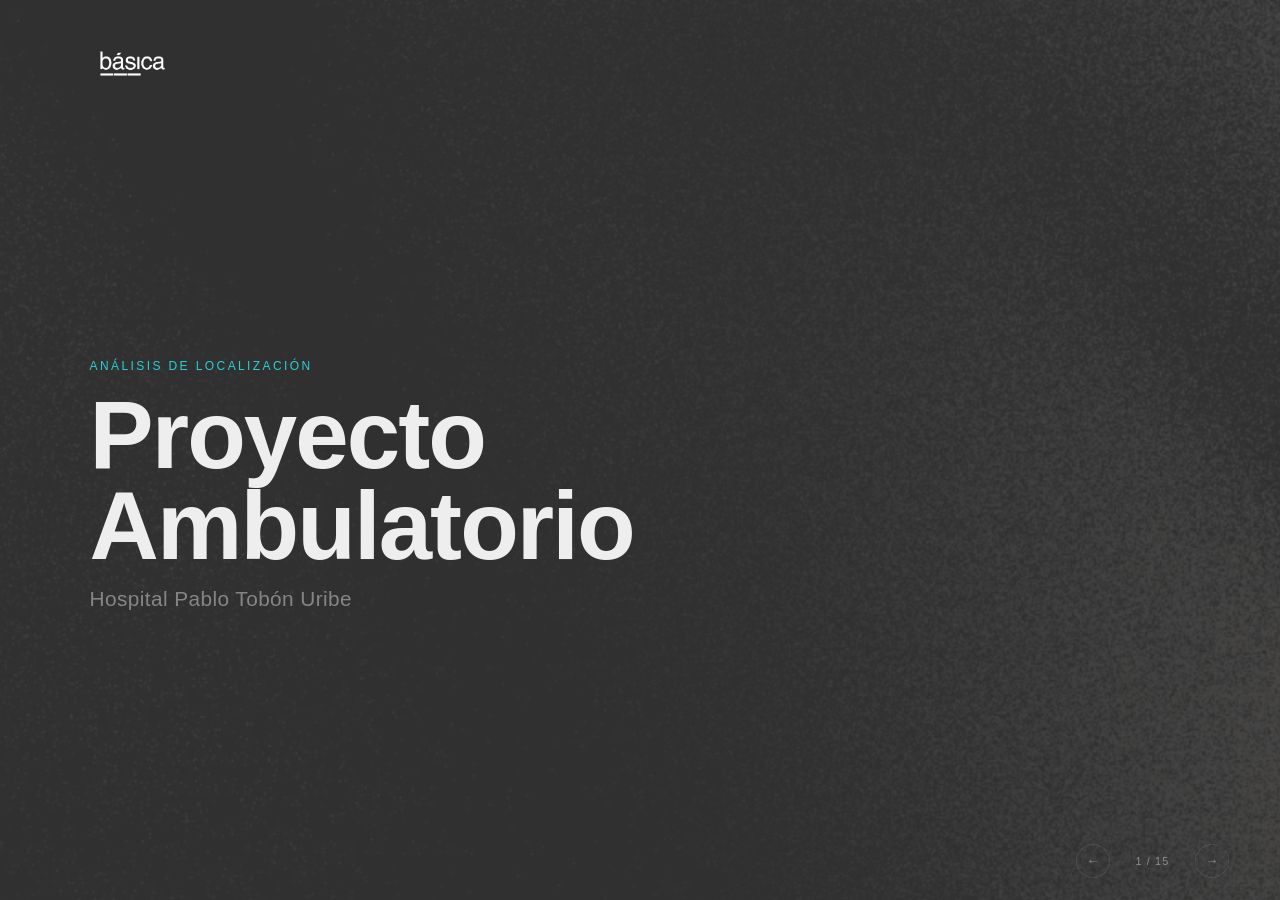
==== commit 4b34934d: "feat(hptu): slide 3 — Foco ambulatorio (radiología) Nuevo slide sobre el foco de la sede: resonancia" ====
--- a/Clientes/HPTU/Presentaciones/expansion-pablo-tobon-uribe/index.html
+++ b/Clientes/HPTU/Presentaciones/expansion-pablo-tobon-uribe/index.html
@@ -100,7 +100,59 @@
       </div>
     </section>
 
-    <!-- SLIDE 3: FÓRMULA -->
+    <!-- SLIDE 3: FOCO AMBULATORIO -->
+    <section class="slide slide--dark">
+      <div class="slide__inner slide__inner--split">
+
+        <!-- Izquierda: foco y servicios -->
+        <div class="split-col" style="justify-content:center; gap:1.6rem;">
+          <div class="slide-label slide-label--hero">Foco</div>
+          <p class="slide-subtitle">Los servicios más rentables de la sede</p>
+          <div class="foco-services">
+            <div class="foco-service">
+              <span class="foco-icon accent">◉</span>
+              <div>
+                <strong class="foco-name">Resonancias magnéticas</strong>
+                <p class="foco-desc">Alta demanda en estratos 5 y 6. Equipo de alto costo con margen elevado por examen.</p>
+              </div>
+            </div>
+            <div class="foco-service">
+              <span class="foco-icon accent">◉</span>
+              <div>
+                <strong class="foco-name">Tomografías</strong>
+                <p class="foco-desc">Volumen creciente. Menor tiempo de atención que resonancia, mayor rotación.</p>
+              </div>
+            </div>
+          </div>
+        </div>
+
+        <!-- Derecha: datos y preguntas -->
+        <div class="split-col funnel-right" style="gap:2rem;">
+          <div>
+            <p class="slide-label">Evidencia — Dr. Sergio</p>
+            <p class="foco-data-note">Cifras de crecimiento de exámenes diagnósticos<br><span class="accent">2000 → 2020</span></p>
+            <p class="dim" style="font-size:clamp(0.78rem,1.1vw,0.92rem); margin-top:0.5rem;">[datos por completar]</p>
+          </div>
+          <div>
+            <p class="slide-label">Pregunta estratégica</p>
+            <p class="split-label--strong">¿Cómo comparar la rentabilidad entre zonas candidatas?</p>
+            <div class="foco-bullets">
+              <div class="bullet">
+                <span class="bullet-marker accent">—</span>
+                <span>Ejemplos de <strong>visibilidad</strong> diferencial entre zonas</span>
+              </div>
+              <div class="bullet">
+                <span class="bullet-marker accent">—</span>
+                <span>Ejemplos de <strong>experiencia de paciente</strong> según entorno</span>
+              </div>
+            </div>
+          </div>
+        </div>
+
+      </div>
+    </section>
+
+    <!-- SLIDE 4: METODOLOGÍA / FÓRMULA -->
     <section class="slide slide--dark">
       <div class="slide__inner">
         <div class="slide-label slide-label--hero">Metodología</div>
@@ -537,7 +589,7 @@
 
   <nav class="slide-nav">
     <button class="nav-btn" id="prevBtn">←</button>
-    <span class="nav-counter" id="navCounter">1 / 14</span>
+    <span class="nav-counter" id="navCounter">1 / 15</span>
     <button class="nav-btn" id="nextBtn">→</button>
   </nav>
 
--- a/Clientes/HPTU/Presentaciones/expansion-pablo-tobon-uribe/styles.css
+++ b/Clientes/HPTU/Presentaciones/expansion-pablo-tobon-uribe/styles.css
@@ -754,6 +754,55 @@
 .funnel-output p {
   font-size: 0.82rem;
   line-height: 1.4;
+}
+
+/* ============================================
+   SLIDE 3 — FOCO AMBULATORIO
+   ============================================ */
+.foco-services {
+  display: flex;
+  flex-direction: column;
+  gap: 1.4rem;
+}
+
+.foco-service {
+  display: flex;
+  gap: 1.1rem;
+  align-items: flex-start;
+}
+
+.foco-icon {
+  font-size: 1.1rem;
+  flex-shrink: 0;
+  padding-top: 0.25rem;
+}
+
+.foco-name {
+  display: block;
+  color: var(--light);
+  font-size: clamp(1rem, 1.7vw, 1.25rem);
+  font-weight: 700;
+  margin-bottom: 0.3rem;
+}
+
+.foco-desc {
+  font-size: clamp(0.82rem, 1.2vw, 0.96rem);
+  color: var(--dim);
+  line-height: 1.5;
+}
+
+.foco-data-note {
+  font-size: clamp(1rem, 1.6vw, 1.2rem);
+  color: var(--light);
+  line-height: 1.4;
+  margin-top: 0.4rem;
+}
+
+.foco-bullets {
+  display: flex;
+  flex-direction: column;
+  gap: 0.6rem;
+  margin-top: 0.6rem;
 }
 
 /* ============================================
